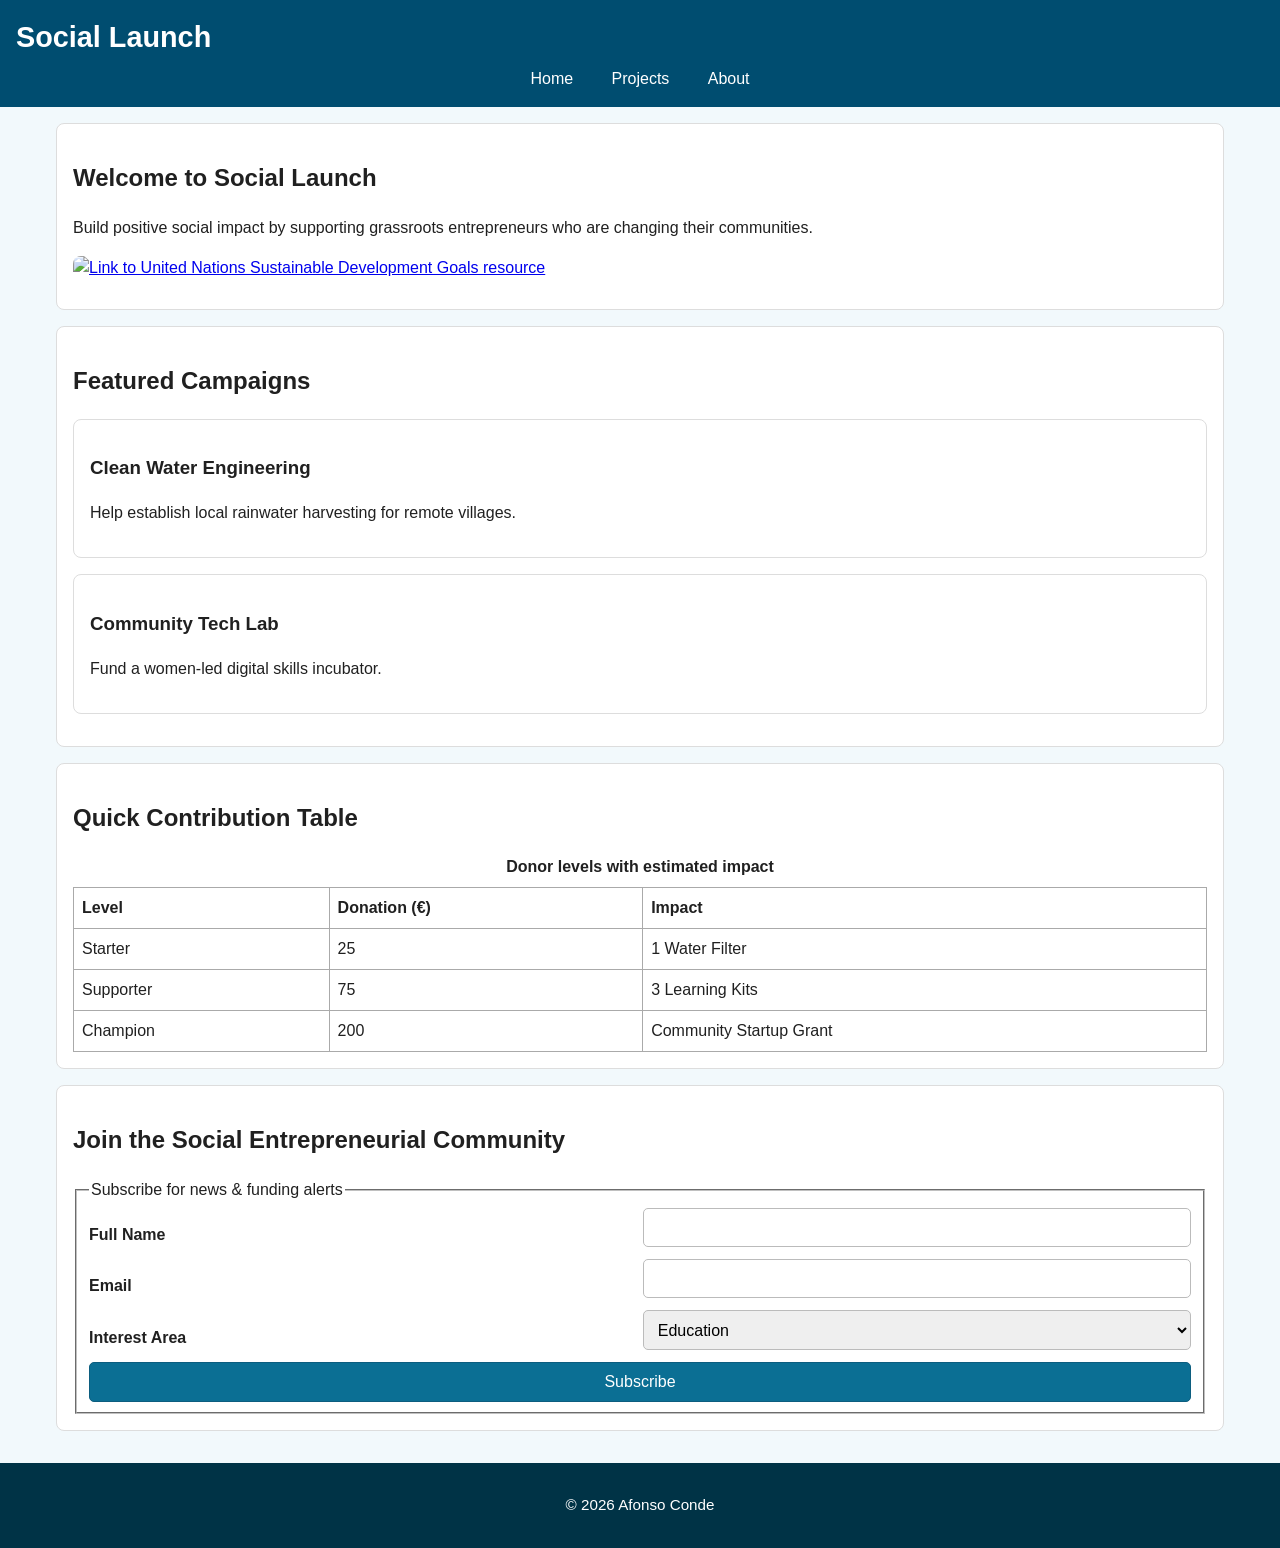
==== index.html @ 4c1bd839 "Generated E-Business Application" ====
<!DOCTYPE html>
<html lang="en">
<head>
  <meta charset="UTF-8" />
  <meta name="viewport" content="width=device-width, initial-scale=1.0" />
  <title>Social Launch - Crowdfunding for Social Entrepreneurs</title>
  <link rel="stylesheet" href="styles.css" />
</head>
<body>
  <header>
    <h1>Social Launch</h1>
    <nav aria-label="Primary">
      <ul class="menu">
        <li><a href="index.html">Home</a></li>
        <li><a href="projects.html">Projects</a></li>
        <li><a href="about.html">About</a></li>
      </ul>
    </nav>
  </header>

  <main>
    <section>
      <h2>Welcome to Social Launch</h2>
      <p>Build positive social impact by supporting grassroots entrepreneurs who are changing their communities.</p>
      <a href="https://www.un.org/sustainabledevelopment/" target="_blank" rel="noopener noreferrer">
        <img src="https://via.placeholder.com/600x250?text=Support+SDG+Projects" alt="Link to United Nations Sustainable Development Goals resource" class="hero-image" />
      </a>
    </section>

    <section>
      <h2>Featured Campaigns</h2>
      <article>
        <h3>Clean Water Engineering</h3>
        <p>Help establish local rainwater harvesting for remote villages.</p>
      </article>
      <article>
        <h3>Community Tech Lab</h3>
        <p>Fund a women-led digital skills incubator.</p>
      </article>
    </section>

    <section>
      <h2>Quick Contribution Table</h2>
      <table>
        <caption>Donor levels with estimated impact</caption>
        <thead>
          <tr>
            <th>Level</th>
            <th>Donation (€)</th>
            <th>Impact</th>
          </tr>
        </thead>
        <tbody>
          <tr>
            <td>Starter</td>
            <td>25</td>
            <td>1 Water Filter</td>
          </tr>
          <tr>
            <td>Supporter</td>
            <td>75</td>
            <td>3 Learning Kits</td>
          </tr>
          <tr>
            <td>Champion</td>
            <td>200</td>
            <td>Community Startup Grant</td>
          </tr>
        </tbody>
      </table>
    </section>

    <section>
      <h2>Join the Social Entrepreneurial Community</h2>
      <form action="#" method="post" class="signup-form" aria-label="Register for updates">
        <fieldset>
          <legend>Subscribe for news & funding alerts</legend>
          <div class="field-row">
            <label for="name">Full Name</label>
            <input type="text" id="name" name="name" required />
          </div>
          <div class="field-row">
            <label for="email">Email</label>
            <input type="email" id="email" name="email" required />
          </div>
          <div class="field-row">
            <label for="interests">Interest Area</label>
            <select id="interests" name="interests">
              <option value="education">Education</option>
              <option value="health">Health</option>
              <option value="environment">Environment</option>
              <option value="technology">Technology</option>
            </select>
          </div>
          <button type="submit">Subscribe</button>
        </fieldset>
      </form>
    </section>
  </main>

  <footer>
    <p>&copy; 2026 Afonso Conde</p>
  </footer>
</body>
</html>
---- styles.css ----
* {
  box-sizing: border-box;
}
body {
  margin: 0;
  font-family: Arial, Helvetica, sans-serif;
  line-height: 1.5;
  color: #202020;
  background: #f2f9fc;
}
header {
  background: #004d70;
  color: #fff;
  padding: 1rem;
}
header h1 {
  margin: 0 0 0.5rem;
  font-size: 1.8rem;
}
nav .menu {
  list-style: none;
  padding: 0;
  margin: 0;
  display: flex;
  gap: 1rem;
}
nav .menu li a {
  color: #fff;
  text-decoration: none;
  padding: 0.4rem 0.7rem;
  border-radius: 4px;
}
nav .menu li a:hover,
nav .menu li a:focus {
  background: rgba(255, 255, 255, 0.2);
}
main {
  padding: 1rem;
  max-width: 1200px;
  margin: 0 auto;
}
.hero-image,
.responsive-img {
  max-width: 100%;
  height: auto;
  display: block;
  border-radius: 0.5rem;
  margin: 0.8rem 0;
}
section,
article {
  background: #fff;
  margin-bottom: 1rem;
  padding: 1rem;
  border-radius: 8px;
  border: 1px solid #ddd;
}
table {
  width: 100%;
  border-collapse: collapse;
}
th,
td {
  border: 1px solid #aaa;
  padding: 0.5rem;
  text-align: left;
}
caption {
  margin-bottom: 0.5rem;
  font-weight: bold;
}
footer {
  background: #003346;
  color: #fff;
  text-align: center;
  padding: 1rem;
  font-size: 0.95rem;
}
form .field-row {
  margin-bottom: 0.75rem;
  display: grid;
  gap: 0.4rem;
}
label {
  font-weight: 600;
}
input,
select,
textarea,
button {
  width: 100%;
  padding: 0.6rem;
  border: 1px solid #bbb;
  border-radius: 5px;
  font-size: 1rem;
}
button {
  background: #0b6f94;
  color: #fff;
  border: 1px solid #0c5d7f;
  cursor: pointer;
}
button:hover,
button:focus {
  background: #09597a;
}
@media (min-width: 768px) {
  nav .menu {
    justify-content: center;
  }
  .field-row {
    grid-template-columns: 1fr 1fr;
    align-items: end;
  }
  .field-row label,
  .field-row input,
  .field-row select,
  .field-row textarea {
    width: 100%;
  }
}
@media (max-width: 767px) {
  header h1 {
    font-size: 1.4rem;
  }
  nav .menu {
    flex-direction: column;
    gap: 0.5rem;
  }
}
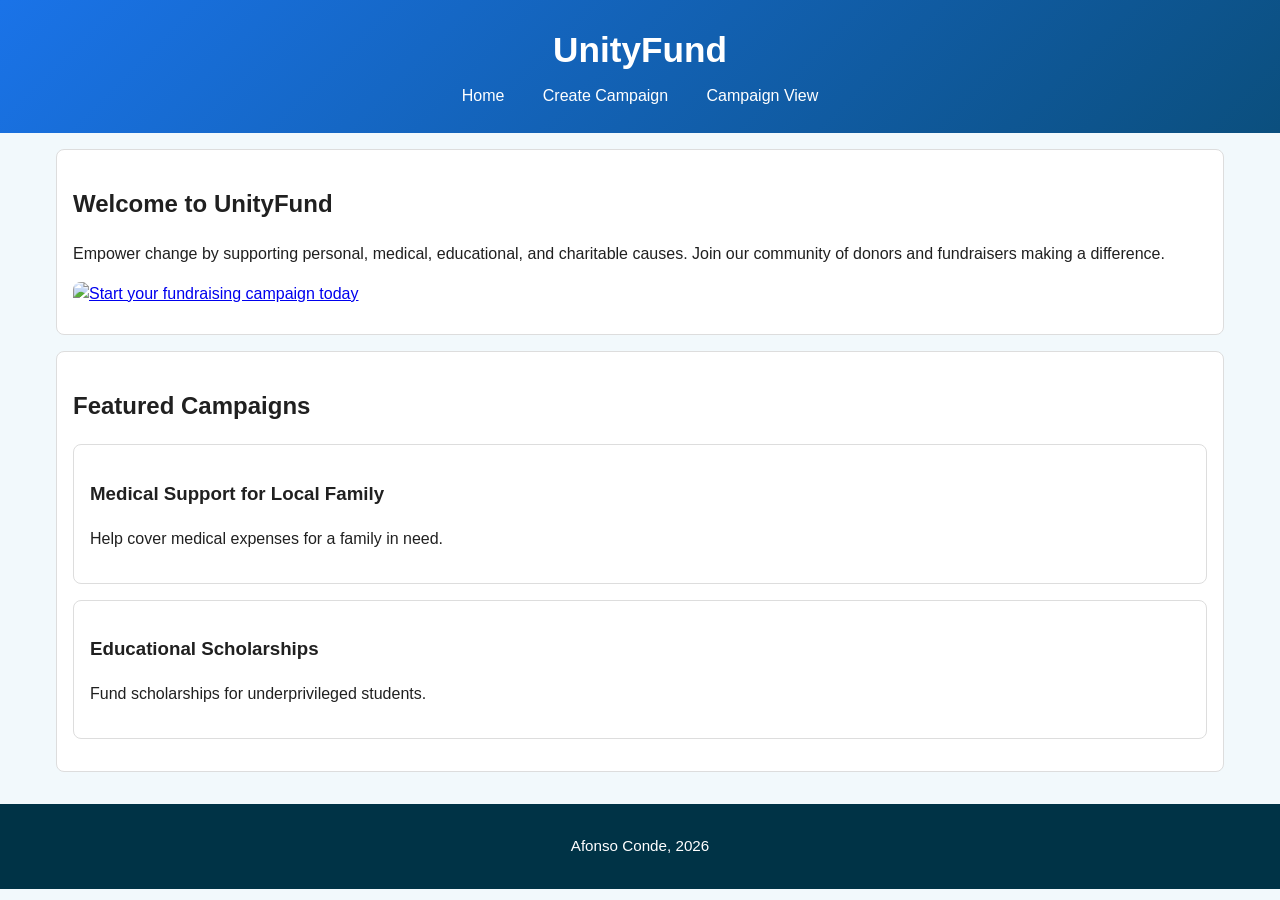
==== commit be04e69e: "Updated application" ====
--- a/index.html
+++ b/index.html
@@ -3,103 +3,49 @@
 <head>
   <meta charset="UTF-8" />
   <meta name="viewport" content="width=device-width, initial-scale=1.0" />
-  <title>Social Launch - Crowdfunding for Social Entrepreneurs</title>
+  <title>UnityFund - Home</title>
   <link rel="stylesheet" href="styles.css" />
 </head>
 <body>
   <header>
-    <h1>Social Launch</h1>
-    <nav aria-label="Primary">
+    <h1>UnityFund</h1>
+    <nav aria-label="Main navigation">
       <ul class="menu">
         <li><a href="index.html">Home</a></li>
-        <li><a href="projects.html">Projects</a></li>
-        <li><a href="about.html">About</a></li>
+        <li><a href="create-campaign.html">Create Campaign</a></li>
+        <li><a href="campaign-view.html">Campaign View</a></li>
       </ul>
     </nav>
   </header>
 
   <main>
     <section>
-      <h2>Welcome to Social Launch</h2>
-      <p>Build positive social impact by supporting grassroots entrepreneurs who are changing their communities.</p>
-      <a href="https://www.un.org/sustainabledevelopment/" target="_blank" rel="noopener noreferrer">
-        <img src="https://via.placeholder.com/600x250?text=Support+SDG+Projects" alt="Link to United Nations Sustainable Development Goals resource" class="hero-image" />
+      <h2>Welcome to UnityFund</h2>
+      <p>Empower change by supporting personal, medical, educational, and charitable causes. Join our community of donors and fundraisers making a difference.</p>
+      <a href="create-campaign.html">
+        <img src="https://via.placeholder.com/600x250?text=Start+Your+Campaign" alt="Start your fundraising campaign today" class="hero-image">
       </a>
     </section>
 
     <section>
       <h2>Featured Campaigns</h2>
       <article>
-        <h3>Clean Water Engineering</h3>
-        <p>Help establish local rainwater harvesting for remote villages.</p>
+        <h3>Medical Support for Local Family</h3>
+        <p>Help cover medical expenses for a family in need.</p>
       </article>
       <article>
-        <h3>Community Tech Lab</h3>
-        <p>Fund a women-led digital skills incubator.</p>
+        <h3>Educational Scholarships</h3>
+        <p>Fund scholarships for underprivileged students.</p>
       </article>
     </section>
 
-    <section>
-      <h2>Quick Contribution Table</h2>
-      <table>
-        <caption>Donor levels with estimated impact</caption>
-        <thead>
-          <tr>
-            <th>Level</th>
-            <th>Donation (€)</th>
-            <th>Impact</th>
-          </tr>
-        </thead>
-        <tbody>
-          <tr>
-            <td>Starter</td>
-            <td>25</td>
-            <td>1 Water Filter</td>
-          </tr>
-          <tr>
-            <td>Supporter</td>
-            <td>75</td>
-            <td>3 Learning Kits</td>
-          </tr>
-          <tr>
-            <td>Champion</td>
-            <td>200</td>
-            <td>Community Startup Grant</td>
-          </tr>
-        </tbody>
-      </table>
-    </section>
 
-    <section>
-      <h2>Join the Social Entrepreneurial Community</h2>
-      <form action="#" method="post" class="signup-form" aria-label="Register for updates">
-        <fieldset>
-          <legend>Subscribe for news & funding alerts</legend>
-          <div class="field-row">
-            <label for="name">Full Name</label>
-            <input type="text" id="name" name="name" required />
-          </div>
-          <div class="field-row">
-            <label for="email">Email</label>
-            <input type="email" id="email" name="email" required />
-          </div>
-          <div class="field-row">
-            <label for="interests">Interest Area</label>
-            <select id="interests" name="interests">
-              <option value="education">Education</option>
-              <option value="health">Health</option>
-              <option value="environment">Environment</option>
-              <option value="technology">Technology</option>
-            </select>
-          </div>
-          <button type="submit">Subscribe</button>
-        </fieldset>
-      </form>
-    </section>
+
+
   </main>
 
   <footer>
-    <p>&copy; 2026 Afonso Conde</p>
+    <p>Afonso Conde, 2026</p>
   </footer>
 </body>
 </html>
--- a/styles.css
+++ b/styles.css
@@ -9,13 +9,14 @@
   background: #f2f9fc;
 }
 header {
-  background: #004d70;
+  background: linear-gradient(135deg, #1a73e8, #0b4f7e);
   color: #fff;
-  padding: 1rem;
+  padding: 1.5rem 1rem;
+  text-align: center;
 }
 header h1 {
   margin: 0 0 0.5rem;
-  font-size: 1.8rem;
+  font-size: 2.2rem;
 }
 nav .menu {
   list-style: none;
@@ -23,6 +24,8 @@
   margin: 0;
   display: flex;
   gap: 1rem;
+  justify-content: center;
+  flex-wrap: wrap;
 }
 nav .menu li a {
   color: #fff;
@@ -104,6 +107,36 @@
 button:focus {
   background: #09597a;
 }
+.progress-section {
+  margin: 1rem 0;
+}
+.progress-bar {
+  width: 100%;
+  height: 20px;
+  background-color: #ddd;
+  border-radius: 10px;
+  overflow: hidden;
+}
+.progress-fill {
+  height: 100%;
+  background-color: #0b6f94;
+  transition: width 0.3s ease;
+}
+.donate-btn {
+  background: #28a745;
+  color: #fff;
+  border: 1px solid #218838;
+  padding: 0.8rem 1.5rem;
+  font-size: 1.1rem;
+  border-radius: 5px;
+  cursor: pointer;
+  display: inline-block;
+  text-decoration: none;
+}
+.donate-btn:hover,
+.donate-btn:focus {
+  background: #218838;
+}
 @media (min-width: 768px) {
   nav .menu {
     justify-content: center;
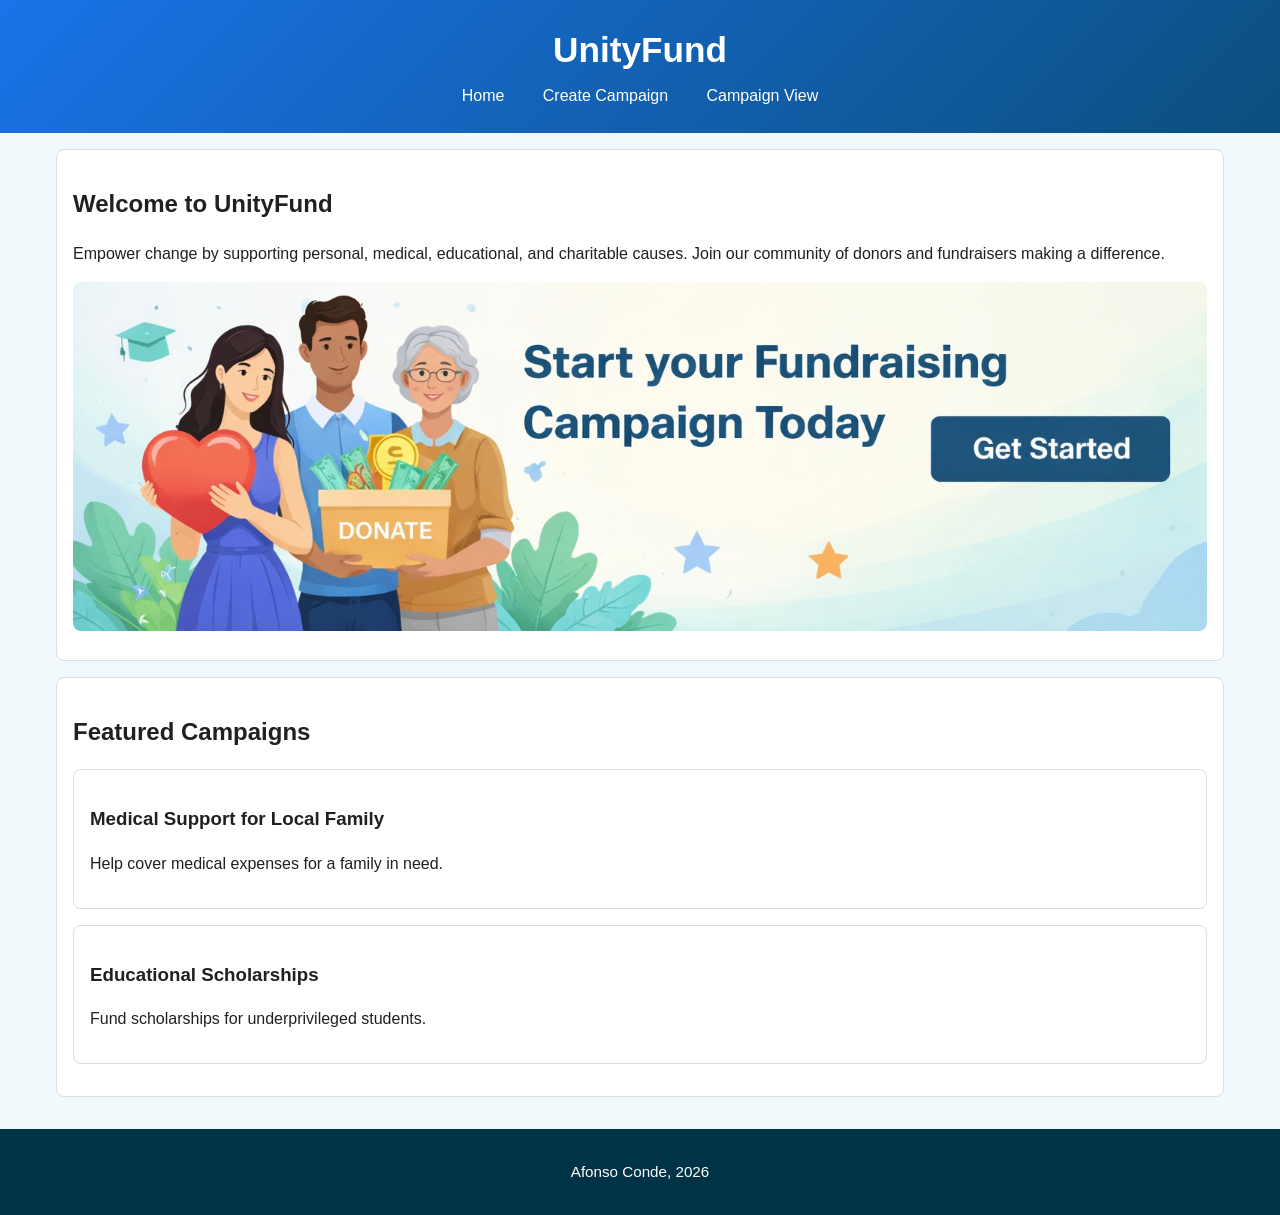
==== commit 13a79b8b: "Final Version" ====
--- a/index.html
+++ b/index.html
@@ -23,7 +23,7 @@
       <h2>Welcome to UnityFund</h2>
       <p>Empower change by supporting personal, medical, educational, and charitable causes. Join our community of donors and fundraisers making a difference.</p>
       <a href="create-campaign.html">
-        <img src="https://via.placeholder.com/600x250?text=Start+Your+Campaign" alt="Start your fundraising campaign today" class="hero-image">
+        <img src="photo1.jpg" alt="Start your fundraising campaign today" class="hero-image">
       </a>
     </section>
 
--- a/styles.css
+++ b/styles.css
@@ -7,6 +7,9 @@
   line-height: 1.5;
   color: #202020;
   background: #f2f9fc;
+  display: flex;
+  flex-direction: column;
+  min-height: 100vh;
 }
 header {
   background: linear-gradient(135deg, #1a73e8, #0b4f7e);
@@ -78,6 +81,8 @@
   text-align: center;
   padding: 1rem;
   font-size: 0.95rem;
+  margin-bottom: 0;
+  margin-top: auto;
 }
 form .field-row {
   margin-bottom: 0.75rem;
@@ -160,4 +165,110 @@
     flex-direction: column;
     gap: 0.5rem;
   }
+
+
+}
+
+.campaign-card {
+  border-radius: 16px;
+  overflow: hidden;
+  background: linear-gradient(to right, #eef5f8, #ffffff);
+  padding: 1.5rem;
+}
+
+.campaign-content {
+  display: flex;
+  align-items: center;
+  gap: 2rem;
+}
+
+/* LEFT IMAGE */
+.campaign-image img {
+  width: 420px;
+  max-width: 100%;
+  border-radius: 12px;
+}
+
+/* RIGHT TEXT */
+.campaign-text {
+  flex: 1;
+}
+
+.campaign-text h2 {
+  font-size: 2.4rem;
+  margin-bottom: 1rem;
+  color: #1b4f6b;
+}
+
+.campaign-text p {
+  font-size: 1.05rem;
+  margin-bottom: 1.2rem;
+}
+
+.campaign-text h3 {
+  margin-bottom: 1rem;
+  color: #1b4f6b;
+}
+
+/* PROGRESS + BUTTON ROW */
+.progress-row {
+  display: flex;
+  align-items: center;
+  gap: 1rem;
+}
+
+.progress-bar {
+  flex: 1;
+  height: 18px;
+  background: #cfd8dc;
+  border-radius: 999px;
+  overflow: hidden;
+}
+
+.progress-fill {
+  height: 100%;
+  background: #1b4f6b;
+  border-radius: 999px;
+}
+
+/* GREEN BUTTON */
+.donate-btn {
+  background: #28a745;
+  color: #fff;
+  border: none;
+  padding: 0.8rem 1.6rem;
+  font-size: 1rem;
+  font-weight: 600;
+  border-radius: 8px;
+  cursor: pointer;
+  white-space: nowrap;
+}
+
+.donate-btn:hover {
+  background: #218838;
+}
+
+.amount {
+  margin-top: 0.8rem;
+  font-size: 1rem;
+}
+
+/* RESPONSIVE */
+@media (max-width: 768px) {
+  .campaign-content {
+    flex-direction: column;
+    text-align: center;
+  }
+
+  .campaign-image img {
+    width: 100%;
+  }
+
+  .progress-row {
+    flex-direction: column;
+  }
+
+  .donate-btn {
+    width: 100%;
+  }
 }
